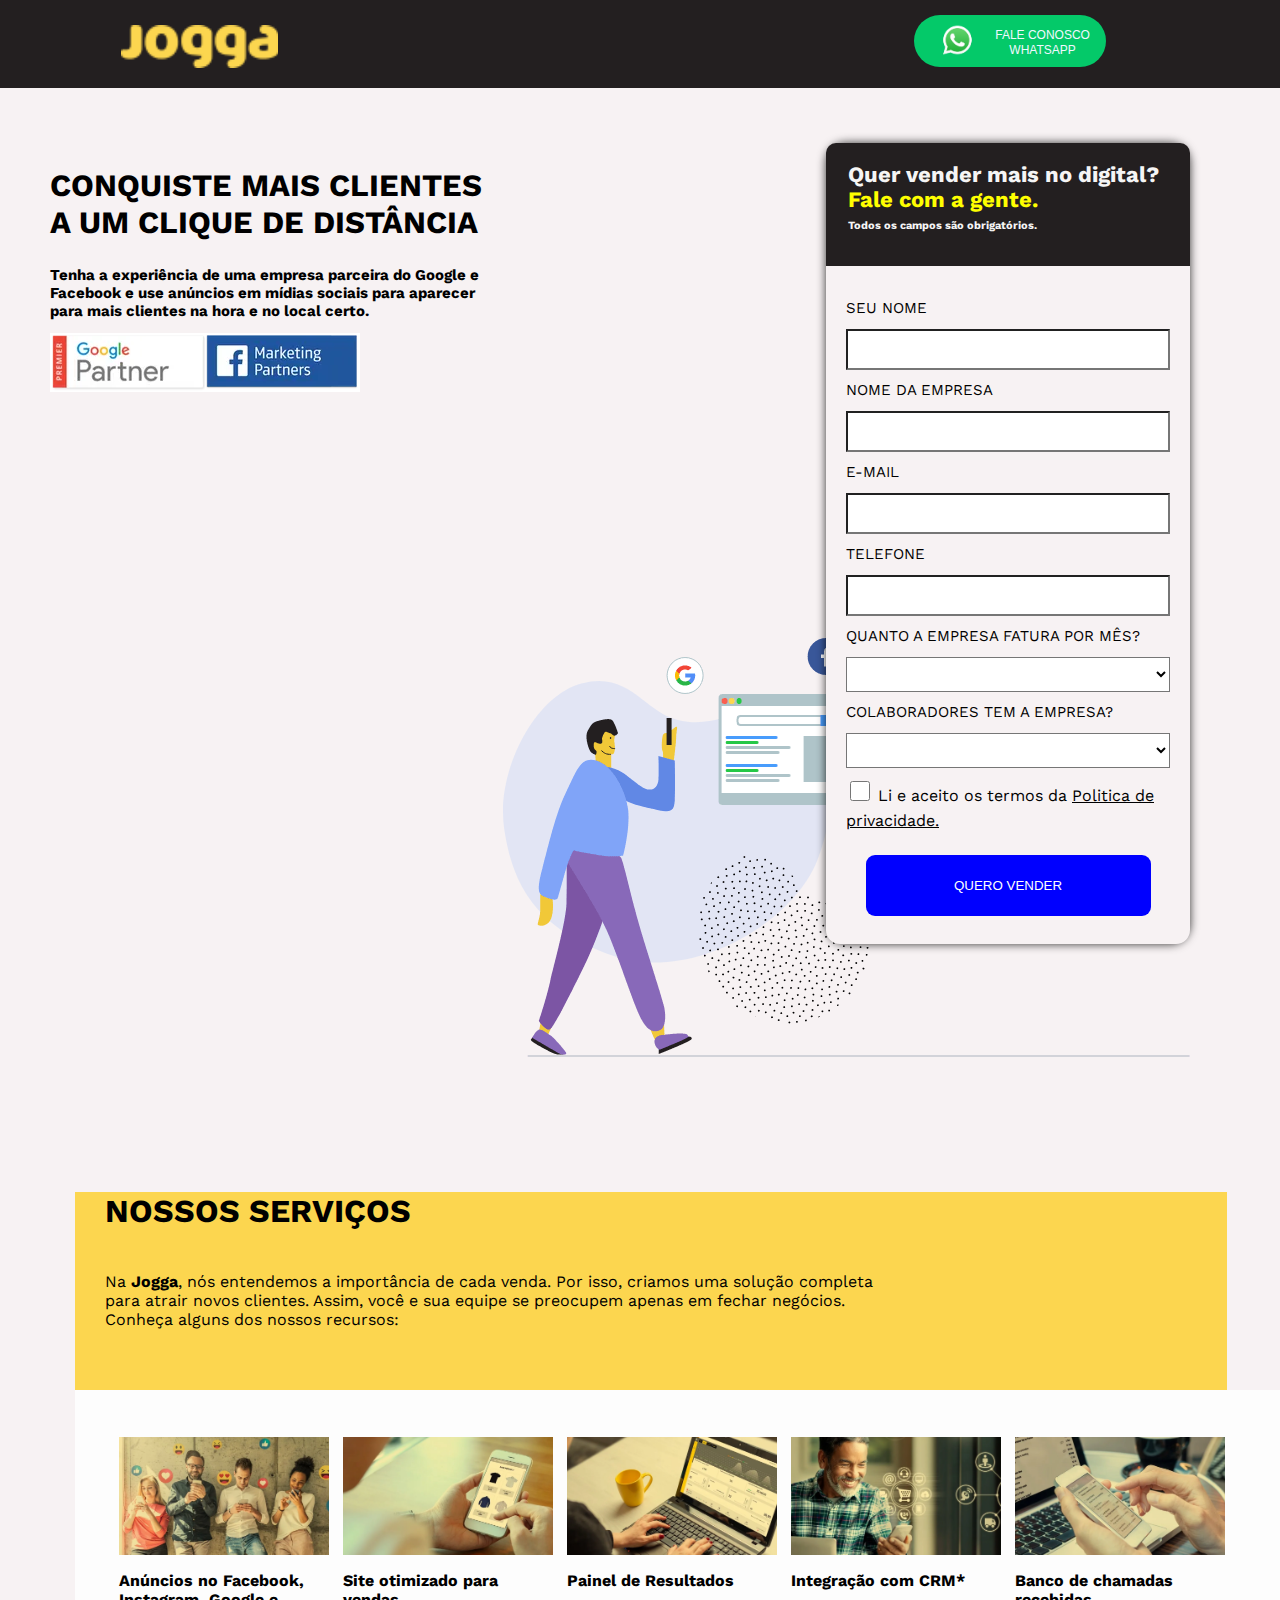
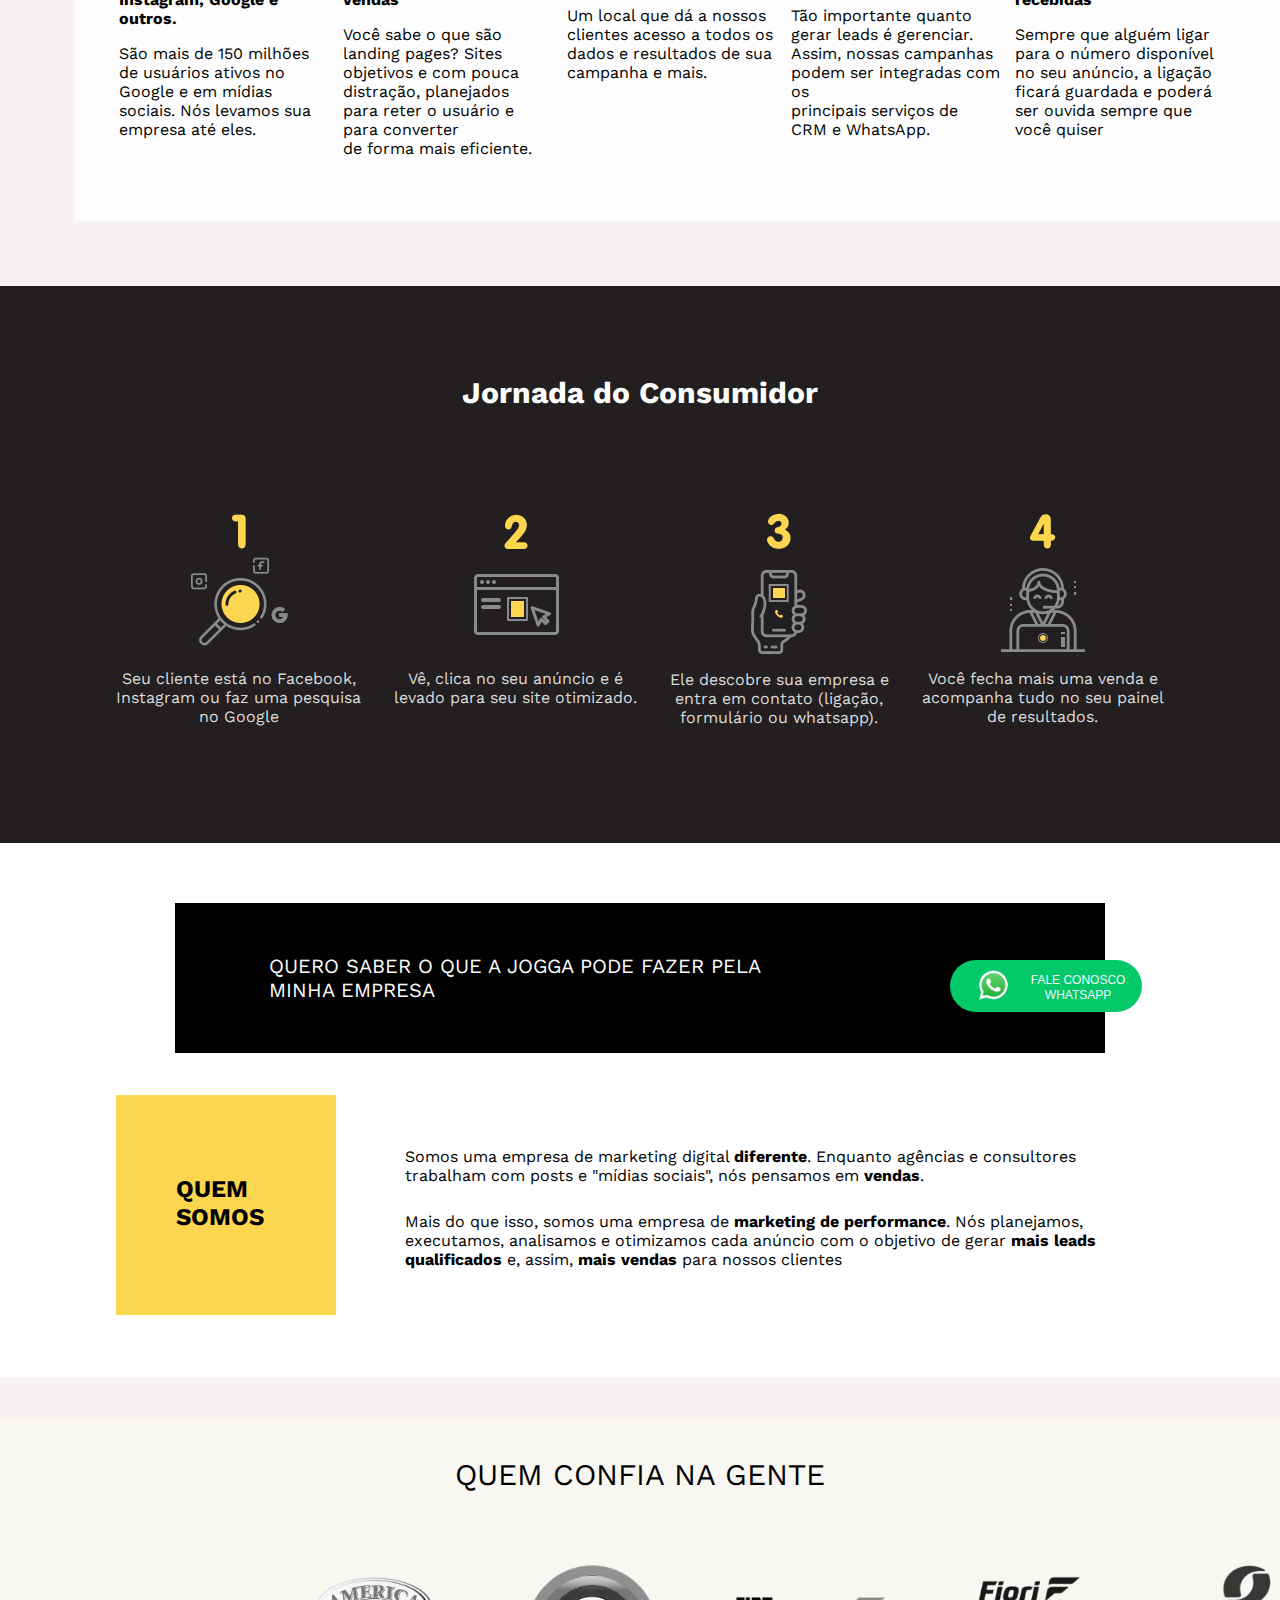
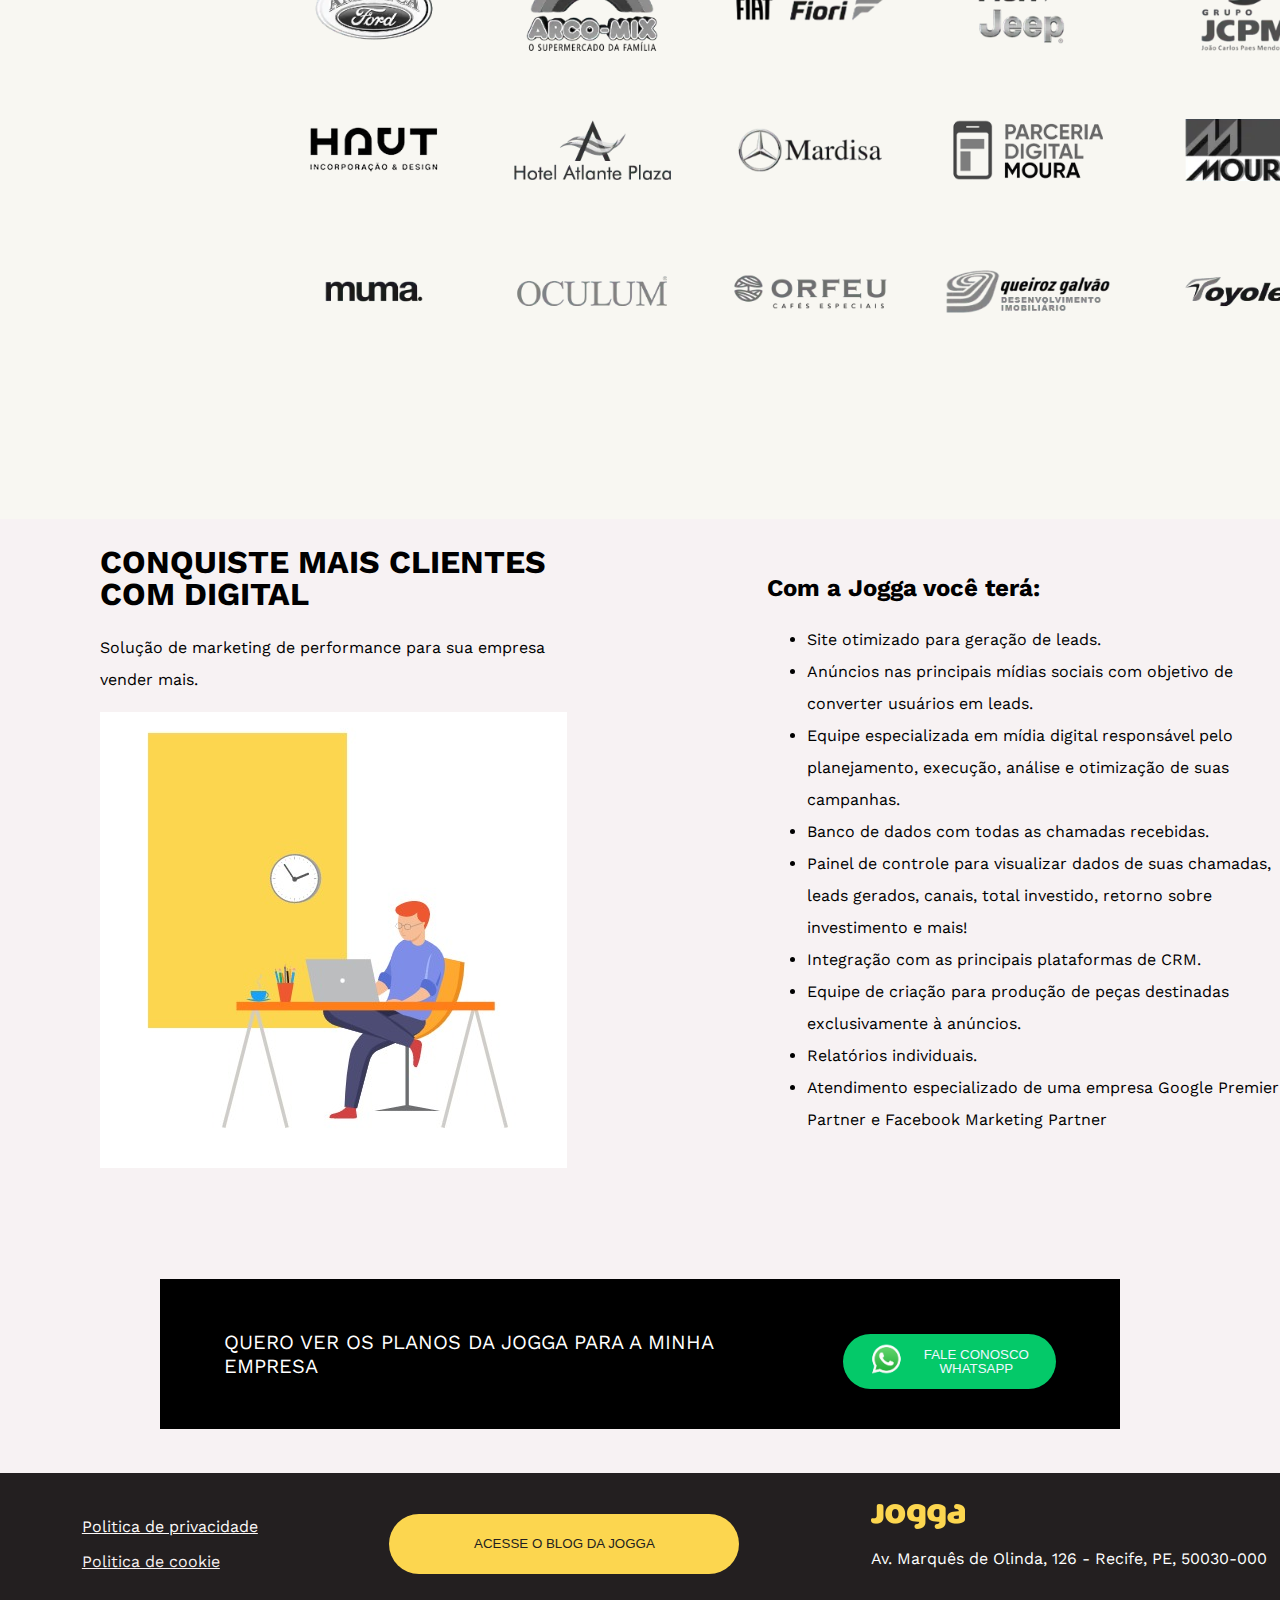
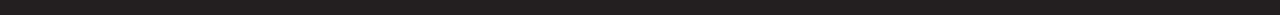
==== index.html @ 54d46f7a "first commit" ====
<!DOCTYPE html>
<html lang="en">

<head>
    <meta charset="UTF-8">
    <meta http-equiv="X-UA-Compatible" content="IE=edge">
    <meta name="viewport" content="width=device-width, initial-scale=1.0">
    <link rel="preconnect" href="https://fonts.gstatic.com" crossorigin>
    <link href="https://fonts.googleapis.com/css2?family=Work+Sans:wght@300;400;700&display=swap" rel="stylesheet">
    <link rel="stylesheet" href="crc/style.css">
    <link rel="preconnect" href="https://fonts.googleapis.com">
    <title>Jogga</title>
</head>

<body>
    <header>
        <!-- <h1 class="title"> Jogga </h1> -->
        <div><img class="himg" src="compontentes/jogga-amarelo.png" alt="jogga-amarelo"></div>
        <div>
            <!-- <button class="caixinha_button"><img class="whatizapi" src="compontentes/WhatsApp-icon.png" alt="whatsapp"> Fale Conosco Whatsapp</button> -->
            <button class="header_button"><img class="whatizapi" src="compontentes/WhatsApp-icon.png" alt="whatsapp">
                <p>Fale Conosco<br> Whatsapp</p>
            </button>
        </div>

    </header>
    <div class="tudo">
        <div>
            <div class="texto">
                <h2 class="ti">Conquiste mais clientes a um clique de distância</h2>
                <h2 class="tf">Tenha a experiência de uma empresa parceira do Google e Facebook e use anúncios em mídias
                    sociais para aparecer para mais clientes na hora e no local certo.</h2>
                <img src="compontentes/googlepartner.png" alt="partners">
            </div>
        </div>
        <div class="todooform">
            <img src="compontentes/meninousandocelular.png" alt="imagem menino segurando celular">
            <div class="boxform">
                <form action="#">
                    <div class="formheader">
                        <h3>Quer vender mais no digital?</h3>
                        <h3 class="amarelotitulo"> Fale com a gente.</h3>
                        <h4>Todos os campos são obrigatórios.</h4>
                    </div>
                    <div class="corbranca">
                        <label for="textoform">
                            <span class="name-form">SEU NOME</span><br>
                            <input class="input-form" type="text">
                        </label>
                        <br>
                        <label for="textoform">
                            <span class="name-form">NOME DA EMPRESA</span><br>
                            <input class="input-form" type="text">
                        </label>
                        <br>
                        <label for="textoform">
                            <span class="name-form">E-MAIL</span><br>
                            <input class="input-form" type="email">
                        </label>
                        <br>
                        <label for="textoform">
                            <span class="name-form">TELEFONE</span><br>
                            <input class="input-form" type="tel">
                        </label>
                        <br>
                        <label for="textoform">
                            <span class="name-form">QUANTO A EMPRESA FATURA POR MÊS?</span><br>
                            <select class="input-form" id="fatura" name="fatura">
                                <option value=""></option>
                                <option value="10 mil"> até R$ 10 mil</option>
                                <option value="20 mil"> de R$ 10 mil+ até R$ 20 mil</option>
                                <option value="30 mil"> de R$ 20 mil+ até R$ 30 mil</option>
                                <option value="40 mil"> de R$ 30 mil+ até R$ 40 mil</option>
                                <option value="40 mil"> de R$ 40 mil+ até R$ 50 mil</option>
                                <option value="40 mil"> mais de R$ 50 mil</option>
                            </select>
                        </label>
                        <br>
                        <label for="textoform">
                            <span class="name-form">COLABORADORES TEM A EMPRESA?</span> </label>
                        <br>
                        <select class="input-form" id="COLABORADORES" name="COLABORADORES">
                            <option value=""></option>
                            <option value="de 1 a 10">de 1 a 10</option>
                            <option value="de 11 a 20">de 11 a 20</option>
                            <option value="de 21 a 30">de 21 a 30</option>
                            <option value="de 1 a 40">de 1 a 40</option>
                            <option value="de 41 a 50">de 41 a 50</option>
                            <option value="mais de 50">mais de 50</option> -->
                        </select>
                        <br>
                        <div class="checkbox">
                            <input type="checkbox" style="width: 20px; height: 20px;" id="termos" name="termos"
                                value="termos">
                            <label for="termos">Li e aceito os termos da <a style="color: black;"
                                    href="https://www.jogga.com.br/politicadeprivacidade">Politica de
                                    privacidade.</a></label><br>
                        </div>
                        <div class="formfooter">
                            <button> Quero Vender </button>
                        </div>
                    </div>
            </div>
            <!-- </div> -->
            </form>
        </div>
    </div>
    </div>
    <div class="servicos">
        <div class="tituloserviços">
            <h4>NOSSOS SERVIÇOS</h4>
            <p class="servicostxt">Na <b>Jogga</b>, nós entendemos a importância de cada venda. Por isso, criamos uma
                solução completa para atrair novos clientes. Assim, você e sua equipe se preocupem apenas em fechar
                negócios. Conheça alguns dos nossos recursos:</p>
        </div>


    </div>
    <div class="testefotos">
        <div class="fotos">
            <div class="espacofotos">
                <img src="compontentes/pessoasnocelular.png" alt="pessoas no celular" width="250px">
                <p><b>Anúncios no Facebook,<br> Instagram, Google e<br> outros.</b></p>
                <p>São mais de 150 milhões<br> de usuários ativos no<br> Google e em mídias<br> sociais. Nós levamos
                    sua<br>
                    empresa até
                    eles.
                </p>
            </div>

            <div class="espacofotos">
                <img src="compontentes/meninocomprandoroupa.png" alt="menino comprando roupa" width="250px">
                <p><b>Site otimizado para<br> vendas</b></p>
                <p>Você sabe o que são<br> landing pages? Sites<br> objetivos e com pouca<br> distração, planejados<br>
                    para
                    reter o usuário
                    e<br>para converter<br> de forma mais eficiente.</p>
            </div>

            <div class="espacofotos">
                <img src="compontentes/mulhertrab.png" alt="mulher trabalhando" width="250px">
                <p><b>Painel de Resultados</b></p>
                <p>Um local que dá a nossos<br> clientes acesso a todos os<br> dados e resultados de sua<br> campanha e
                    mais.</p>
            </div>

            <div class="espacofotos">
                <img src="compontentes/internet.png" alt="internet" width="250px">
                <p><b>Integração com CRM*</b></p>
                <p>Tão importante quanto<br> gerar leads é gerenciar.<br> Assim, nossas campanhas<br> podem ser
                    integradas
                    com os<br>
                    principais serviços de<br> CRM e WhatsApp.</p>
            </div>



            <div class="espacofotos"><img src="compontentes/email.png" alt="pessoas no email" width="250px">
                <p><b>Banco de chamadas<br> recebidas</b></p>
                <p>Sempre que alguém ligar<br> para o número disponível<br> no seu anúncio, a ligação<br> ficará
                    guardada e
                    poderá<br> ser
                    ouvida sempre que<br> você quiser</p>
            </div>
        </div>

    </div>





    <div class="jornada">
        <h5 class="titulojorn"> Jornada do Consumidor</h5>
        <div class="jornadacards">
            <div>
                <img src="compontentes/lupa1.png" alt="lupa">
                <p>Seu cliente está no Facebook,<br> Instagram ou faz uma pesquisa<br> no Google</p>
            </div>

            <div>
                <img src="compontentes/pesquisar2.png" alt="site">
                <p>Vê, clica no seu anúncio e é<br> levado para seu site otimizado.</p>
            </div>

            <div>
                <img src="compontentes/celular3.png" alt="celular">
                <p>Ele descobre sua empresa e<br> entra em contato (ligação,<br> formulário ou whatsapp).</p>
            </div>

            <div><img src="compontentes/atentente4.png" alt="menino">
                <p> Você fecha mais uma venda e<br> acompanha tudo no seu painel<br> de resultados.</p>
            </div>
        </div>

    </div>

    <div class="cp_qs">

        <div class="caixinhapreta">
            <p class="a">QUERO SABER O QUE A JOGGA PODE FAZER PELA<br> MINHA EMPRESA</p>
            <button class="header_button"><img class="whatizapi" src="compontentes/WhatsApp-icon.png" alt="whatsapp">
                <p>Fale Conosco<br> Whatsapp</p>
            </button>
        </div>

        <div class="bloco">
            <div class="juncaobloco">
                <div class="titulobloco">
                    <h2>QUEM SOMOS</h2>
                </div>
                <div class="textobloco">
                    <div>
                        Somos uma empresa de marketing digital <b>diferente</b>. Enquanto agências e consultores<br>
                        trabalham
                        com posts e
                        "mídias sociais", nós pensamos em <b>vendas</b>.<br>
                    </div>
                    <div class="oi">Mais do que isso, somos uma empresa de <b>marketing de performance</b>. Nós
                        planejamos,<br>executamos,
                        analisamos e otimizamos</b> cada anúncio com o objetivo de gerar <b>mais leads
                            <br>qualificados</b> e,
                        assim, <b>mais
                            vendas</b> para nossos clientes
                    </div>
                </div>
            </div>
        </div>

    </div>


    <div class="quemconfia">

        <div class="tituloquemconfia">QUEM CONFIA NA GENTE</div>

        <div class="quemconfiacards">

            <section class="grupoimagens">
                <img src="compontentes/ford1.png" alt="ford">
                <img src="compontentes/arcomix2.png" alt="arcomix">
                <img src="compontentes/fiatfiori3.png" alt="fiatfiori">
                <img src="compontentes/fiorijeep4.png" alt="fiorijeep">
                <img src="compontentes/jcpm5.png" alt="jcpm">
            </section>


            <section class="grupoimagens">
                <img src="compontentes/haut6.png" alt="haut">
                <img src="compontentes/atlanteplaza7.png" alt="atlante plazza">
                <img src="compontentes/mardisa8.png" alt="mardisa">
                <img src="compontentes/parceria9.png" alt="parceria digital moura">
                <img src="compontentes/moura10.png" alt="moura">
            </section>


            <section class="grupoimagens">
                <img src="compontentes/muma11.png" alt="muma">
                <img src="compontentes/oculum12.png" alt="oculum">
                <img src="compontentes/orfeu13.png" alt="orfeu">
                <img src="compontentes/queiroz14.png" alt="queiroz">
                <img src="compontentes/toyolex15.png" alt="toylex">
            </section>


        </div>


    </div>






    <div class="container">
        <div class="lista">
            <div>
                <h1> CONQUISTE MAIS CLIENTES
                    COM DIGITAL</h1>
                <p>Solução de marketing de performance para sua empresa vender mais.</p>
                <img src="compontentes/sentadonocomp.png" alt="sentado com computador">
            </div>

            <div class="container2">
                <h2> Com a Jogga você terá:</h2>
                <ul>
                    <li> Site otimizado para geração de leads.</li>

                    <li>Anúncios nas principais mídias sociais com objetivo de converter usuários em leads.</li>

                    <li>Equipe especializada em mídia digital responsável pelo planejamento, execução, análise e
                        otimização
                        de suas
                        campanhas.</li>


                    <li>Banco de dados com todas as chamadas recebidas.</li>


                    <li>Painel de controle para visualizar dados de suas chamadas, leads gerados, canais, total
                        investido,
                        retorno
                        sobre investimento e mais!</li>


                    <li>Integração com as principais plataformas de CRM.</li>


                    <li>Equipe de criação para produção de peças destinadas exclusivamente à anúncios.</li>


                    <li>Relatórios individuais.</li>


                    <li>Atendimento especializado de uma empresa Google Premier Partner e Facebook Marketing Partner
                    </li>
                </ul>
            </div>
        </div>
    </div>
    <div class="caixinhapreta2">
        <p class="a">QUERO VER OS PLANOS DA JOGGA PARA A MINHA <br>EMPRESA</p>
        <button class="bblackbutton"><img class="whatizapi" src="compontentes/WhatsApp-icon.png" alt="whatsapp">
            <p>Fale Conosco<br> Whatsapp</p>
        </button>
    </div>

    <div class="footer">
        <div>
            <p> <a style="color: rgb(252, 249, 249);" href="https://www.jogga.com.br/politicadeprivacidade">Politica de
                    privacidade</a></p>
            <p> <a style="color: rgb(247, 240, 240);" href="https://www.jogga.com.br/privacy#cookies">Politica de
                    cookie</a></p>
        </div>

        <div>
            <button> Acesse o blog da Jogga</button>
        </div>
        <div>
            <img src="compontentes/jogga-amarelo.png" alt="logodajogga">
            <p>Av. Marquês de Olinda, 126 - Recife, PE, 50030-000</p>
        </div>




    </div>



</body>

</html>
---- crc/style.css ----
header{
    width: 100%;
    height: 88px;
    background-color: #231f20;
    display: flex;
    justify-content: space-around;
    position: absolute;
    top:0;
    left: 0;
}
.himg{
    width: 157px;
    height: 43px;
    position: absolute;
    left: 121px;
    margin-top: 25px;

}
.whatizapi{
    width: 73px;
    height: 48px;
    display: flex;
    width: 75px;
   
}
.header_button{
    background-color: rgba(4,201,105,1);
    color: aliceblue;
    border: none;
    height: 52px;
    line-height: 15px;
    width: 192px;
    text-transform: uppercase;
    cursor: pointer;
    border-radius: 30px;
    margin-top: 15px;
    display: flex;
    margin-right: -131px;
}


.bblackbutton{
    background-color: rgba(4,201,105,1);
    color: aliceblue;
    border: none;
    height: 55px;
    line-height: 14px;
    text-transform: uppercase;
    cursor: pointer;
    border-radius: 30px;
    margin-top: 15px;
    display: flex; 
    width: 213px;
}
.header_button p{
    font-size: 12px;
    
}

 body{
    background-color:#f7f2f3;
    margin: 0px;
    font-weight: 400;
    font-family: 'Work Sans', sans-serif;
 }
 .texto{
    color: black;
    margin-left: 40px;
   padding: 10px;
}


.ti{
text-transform:uppercase;
}

 





.todooform{
    border: rgb(231, 43, 43);
 }

 .corbranca{
    background-color: #f7f2f3;
    padding: 20px 20px 28px 20px;
    margin: 0px;
    border-radius: 10px 14px 14px;
}
 .formheader{
    background-color: #231f20;
    color: whitesmoke;
    text-align: left;
    border-radius: 10px 10px 0px 0px;
    padding: 19px 22px;
    margin-bottom: 12px;
}
.formheader h3{
    margin: 0px;
    font-size: 22px;
}
.formheader h4{
    font-size: 11px;
    margin-top: 7px;
}
.amarelotitulo{
    color: yellow;
}
.boxform{
    width: 364px;
    /* height: 477px; */
    /* box-shadow: 0 0 1em black; */
    position: absolute;
    right: 90px;
    top: 143px;
    /* border-radius */
    -webkit-border-radius: 20px;
    -moz-border-radius: 20px;
    border-radius: 20px;
    /* box-shadow */
    -webkit-box-shadow: rgba(0,0,0,0.8) 0px 0 10px;
    -moz-box-shadow: rgba(0,0,0,0.8) 0 0 10px;
    box-shadow: rgba(0,0,0,0.8) 0 0 10px;
}
.checkbox {
    /* display: flex; */
    /* line-height: 25px; */
}

.checkbox label{
    /* display: flex; */
    line-height: 25px;
}

.name-form{
    font-size: 15px;
}
.input-form{
    min-width: -webkit-fill-available;
    height: 35px;
    background-color: #ffffff;
    margin: 12px 0px 10px 0px;
}
.tudo{
    display: flex;
    align-items: center;
    justify-content: space-around; 
} 
.todooform img{
    padding: 88px 17px 92px 4px;
    margin-right: 122px;
    display: flex;
    margin-top: 550px;
   
        }






 .tituloserviços h4{
    display: flex;
    font-size: 32px;
     padding-left: 30px; 

}



  .servicos{
    background-color: #fcd64f;
    color: black;
    height: 198px;
    width: 90%;
    margin-left: 75px;
    justify-content: center;
 }
  
 .ti {
    text-transform: uppercase;
    font-size: 31px;
}

.tf{
    font-size: 15px;
}

 .servicostxt{
    margin-bottom: 100px;
    padding: 0px 0px 30px 30px;
    width: 788px;
 }
 
 .testefotos{
    background-color: rgb(253, 253, 253);
    width: 1214px;
    margin-left: 75px;
 }
.texto{
    width: 439px;
    height: 698px;
    left: 90px;
    top: 110px;
    margin-top: -169px;
    
}


     .input_box{
        background-color: white;
        color: black;
        text-align: left;
        padding: 22px 238px 88px 15px;
        width: 111px;
    }
/* 
    .input_box input{
       width: 302%;
    } */

    .formfooter {
        text-align: center;
    }
    .formfooter  button {
        background-color: blue;
        color: white;
        border: none;
        height: 61px;
         line-height: 5px; 
        padding: 0 28;
        text-transform: uppercase;
        cursor: pointer;
        border-radius: 9px;
        margin-top: 22px;
        width: 285px;
    }

    .fotos{
        margin-right: 20px;
        display: flex;
        justify-content: center;
        padding: 40px;

    }
    .fotos img{
        display: block;
    margin-left: auto;
    margin-right: auto;
    width: 210px;
    }

    .espacofotos{
    margin: 2px;
    padding: 5px;
    }

    
   .jornada{
    background-color: #231f20;
    color: white;
    display: flex;
    flex-direction: column;
    justify-content: center;
    margin-top: 65px;
   }

   .jornadacards{
    display: flex;
    justify-content: space-around;
    text-align: center;
    padding: 100px;
    color: #dbdbdb;
    margin-top: -49px;
} 
.jornadacards img{
    display: block;
    margin-left: auto;
    margin-right: auto;
}
  .titulojorn{
    font-size: 30px;
    text-align: center;
    margin-top: 89px;
  }

  .cp_qs{
    background-color: #ffffff;
    padding: 20px;
  }

  .lista{
    display: flex;
    align-items: center;
    justify-content: space-around;
    line-height: 32px;
    margin-top: -94px;
  }

  .amarelo{
    background-color: #fcd64f;
    color: black;
    width: 200px;
    height: 200px;
    text-align: center;

}
.grupoimagens{
    display: flex;
    align-items: center;
    justify-content: space-around;
    margin: 100px;
}


.grupoimagens img{
    margin-top: -81px;
        width: 218px;
}


.quemconfia{
    background-color:#f8f7f2;;
    margin-top: 42px;
    padding-top: 27px;
    padding-bottom: 1px;
}
.quemconfiacards{
    background-color: #f8f7f2;
    margin: 165px;
    margin-top: 136px;
    
}

.tituloquemconfia{
    text-align: center;
    font-size: 30px;
    background-color: #f8f7f2;;
    margin-top: 11px;
}

.bloco{
    /* margin: 300px;
    margin-top: 40px; */
    display: flex;
    align-items: center;
   
}

.juncaobloco{
    display: flex;
    align-items: center;
    justify-content: space-around;
    height: 304px;
    width: 809px;
    margin-left: 272px;
    margin-left: 76px;
    text-align: initial;
    justify-content: flex-start;
    width: 1000px;
}

.oi{
    margin-top: 27px;
}

 .titulobloco{ 
    background-color: #fcd64f;
     padding: 60px;
    margin: 20px; 
    width: 100px;
    height: 100px;
    max-width: 1200px;


}

.textobloco{
    padding: 23px;
    margin: 24px -29px 18px 26px;
}

  .container{
    width: 100%;
    max-width: 1200px;
    margin: 100px;
    
  }
  .container2{
    margin-left: 200px;
  }

  .caixinhapreta2{
    background-color: black;
    color: white;
    height: 150px;
    width: 75%;
    display: flex;
    margin: 0 auto;
    justify-content: space-around;
    align-items: center;

  }

  .caixinhapreta2 p{
    /* font-size: 14px; */
  }
    .caixinha_button{
        background-color: green;
        color: aliceblue;
        height: 60px;
        line-height: 10px;
        padding: 0 28;
        text-transform:uppercase;
        cursor: pointer;
        border-radius: 30px;
       
    }
    .caixinhapreta{
        background-color: black;
        color: white;
        height: 150px;
        width: 75%;
        display: flex;
        margin: 0 auto;
        justify-content: space-around;
        align-items: center;
        margin-top: 40px;
       
    }
    /* .caixinhapreta p{
        font-size: 14px;
      } */

      .a{
        font-size: 20px;
      }

    .footer{
         background-color: #231f20;
        padding: 16px;
        display: flex;
        align-items: center;
        justify-content: space-around;
        color: white;
        margin-top: 44px;
        width: 1317px;
        height: 110px; 
    }


    .footer button{
         background-color: #fcd64f;
        color:#231f20 ;
        border: none;
        height: 60px;
        line-height: 10px;
        padding: 0 28;
        text-transform:uppercase;
        cursor: pointer;
        border-radius: 90px;
        margin-top: 15px; 
        width: 350px;
        margin: 0 auto;
    }
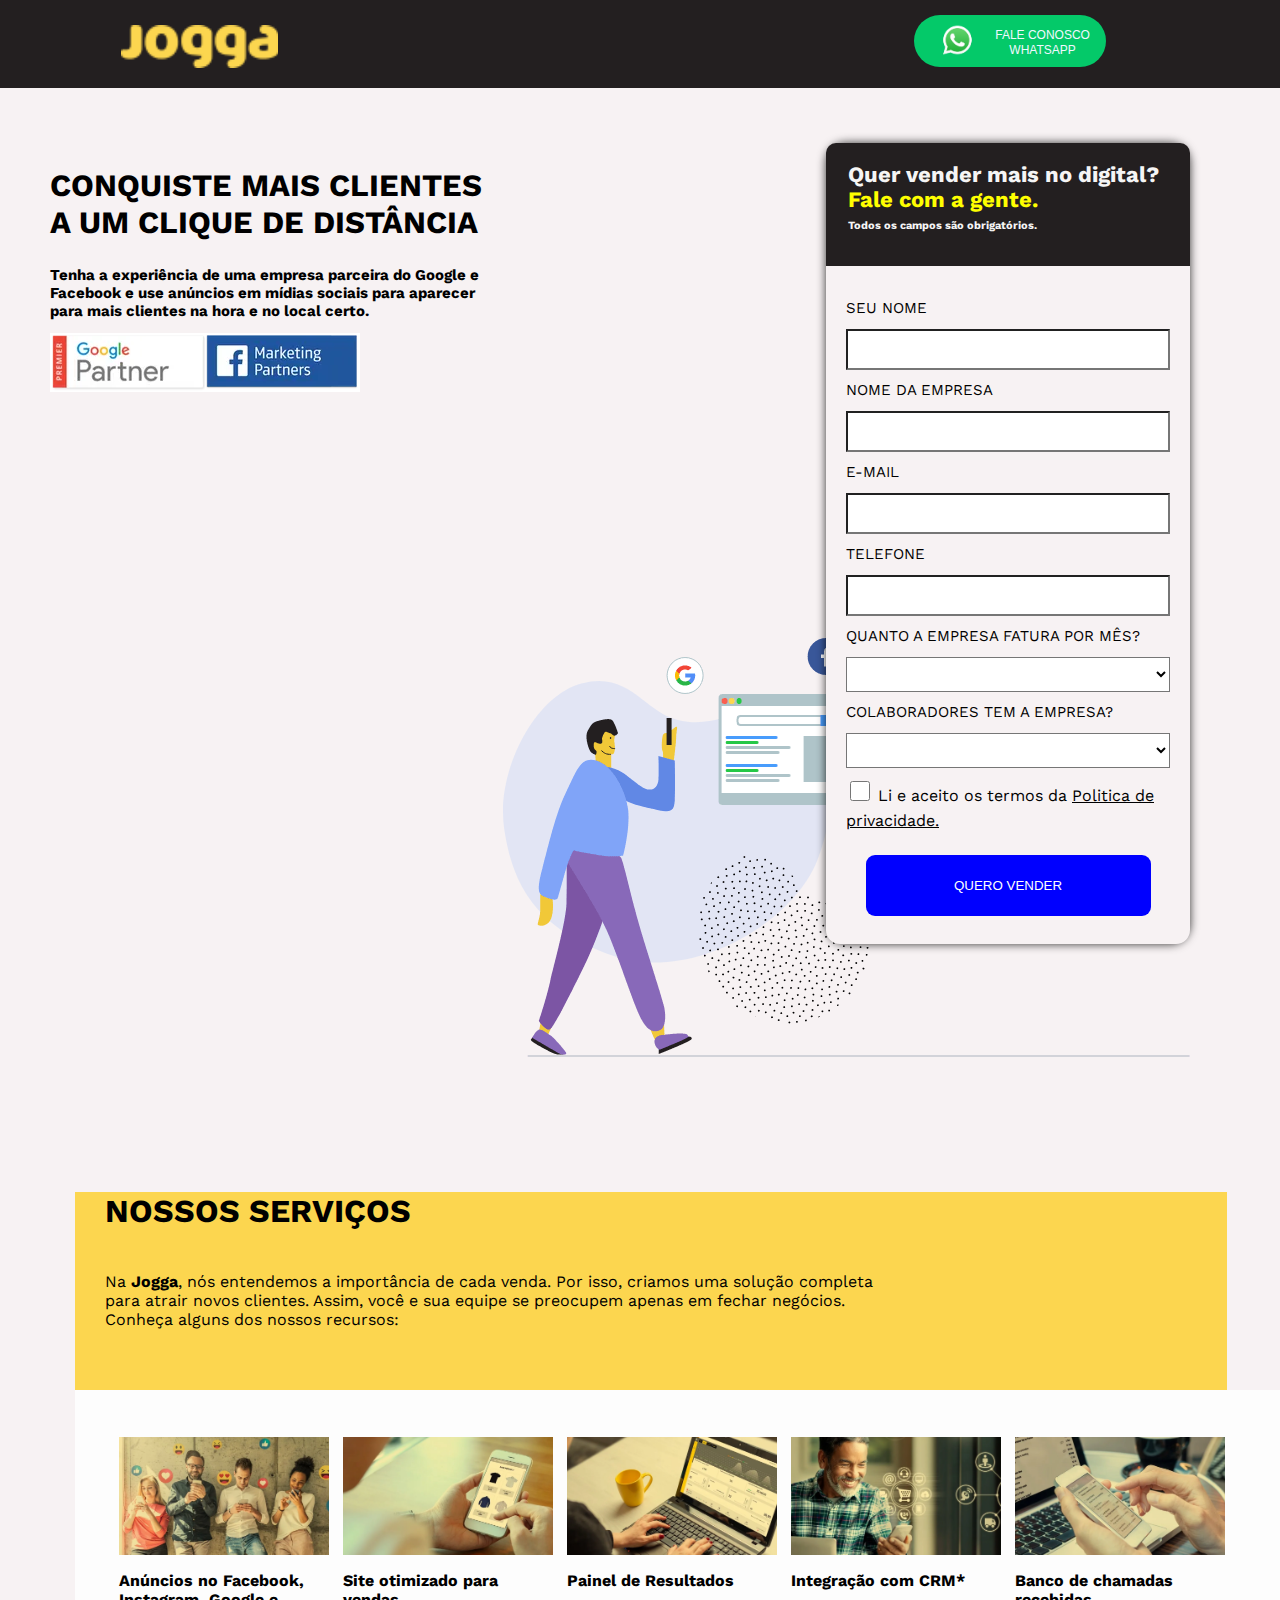
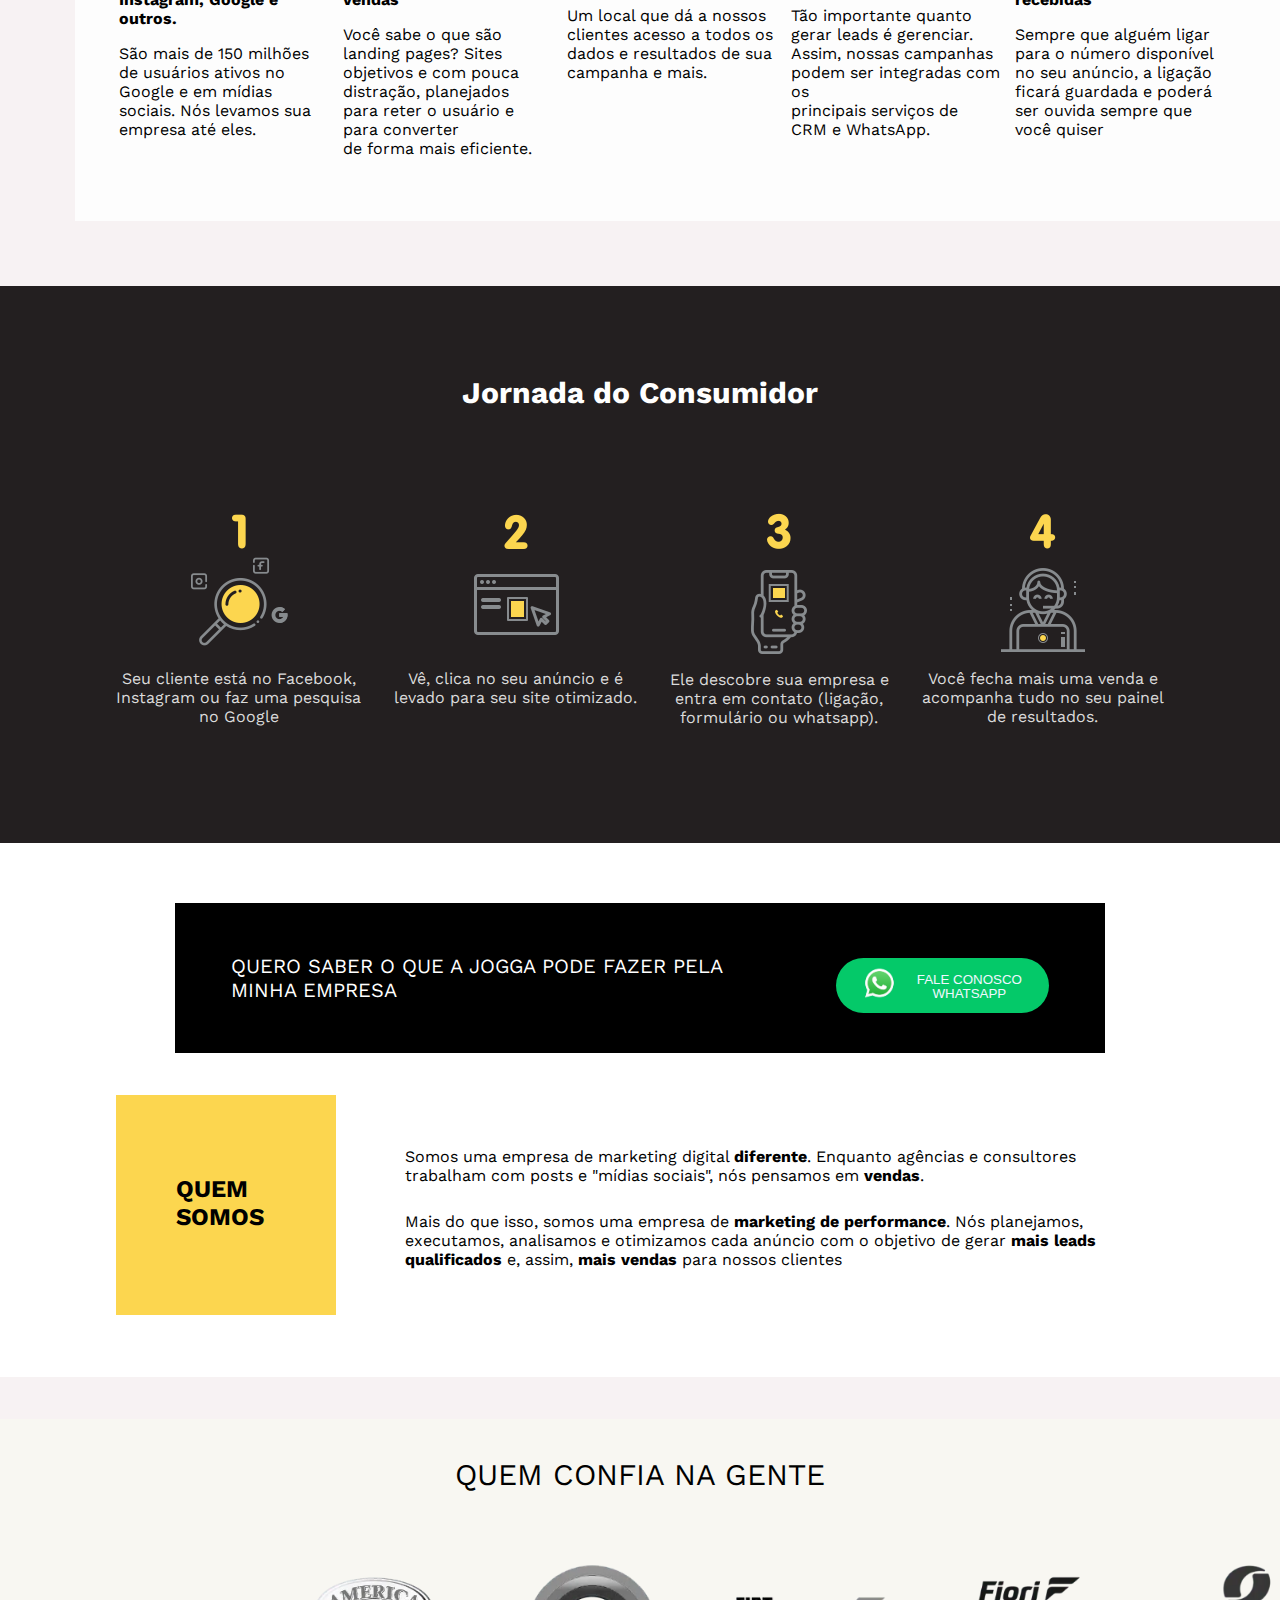
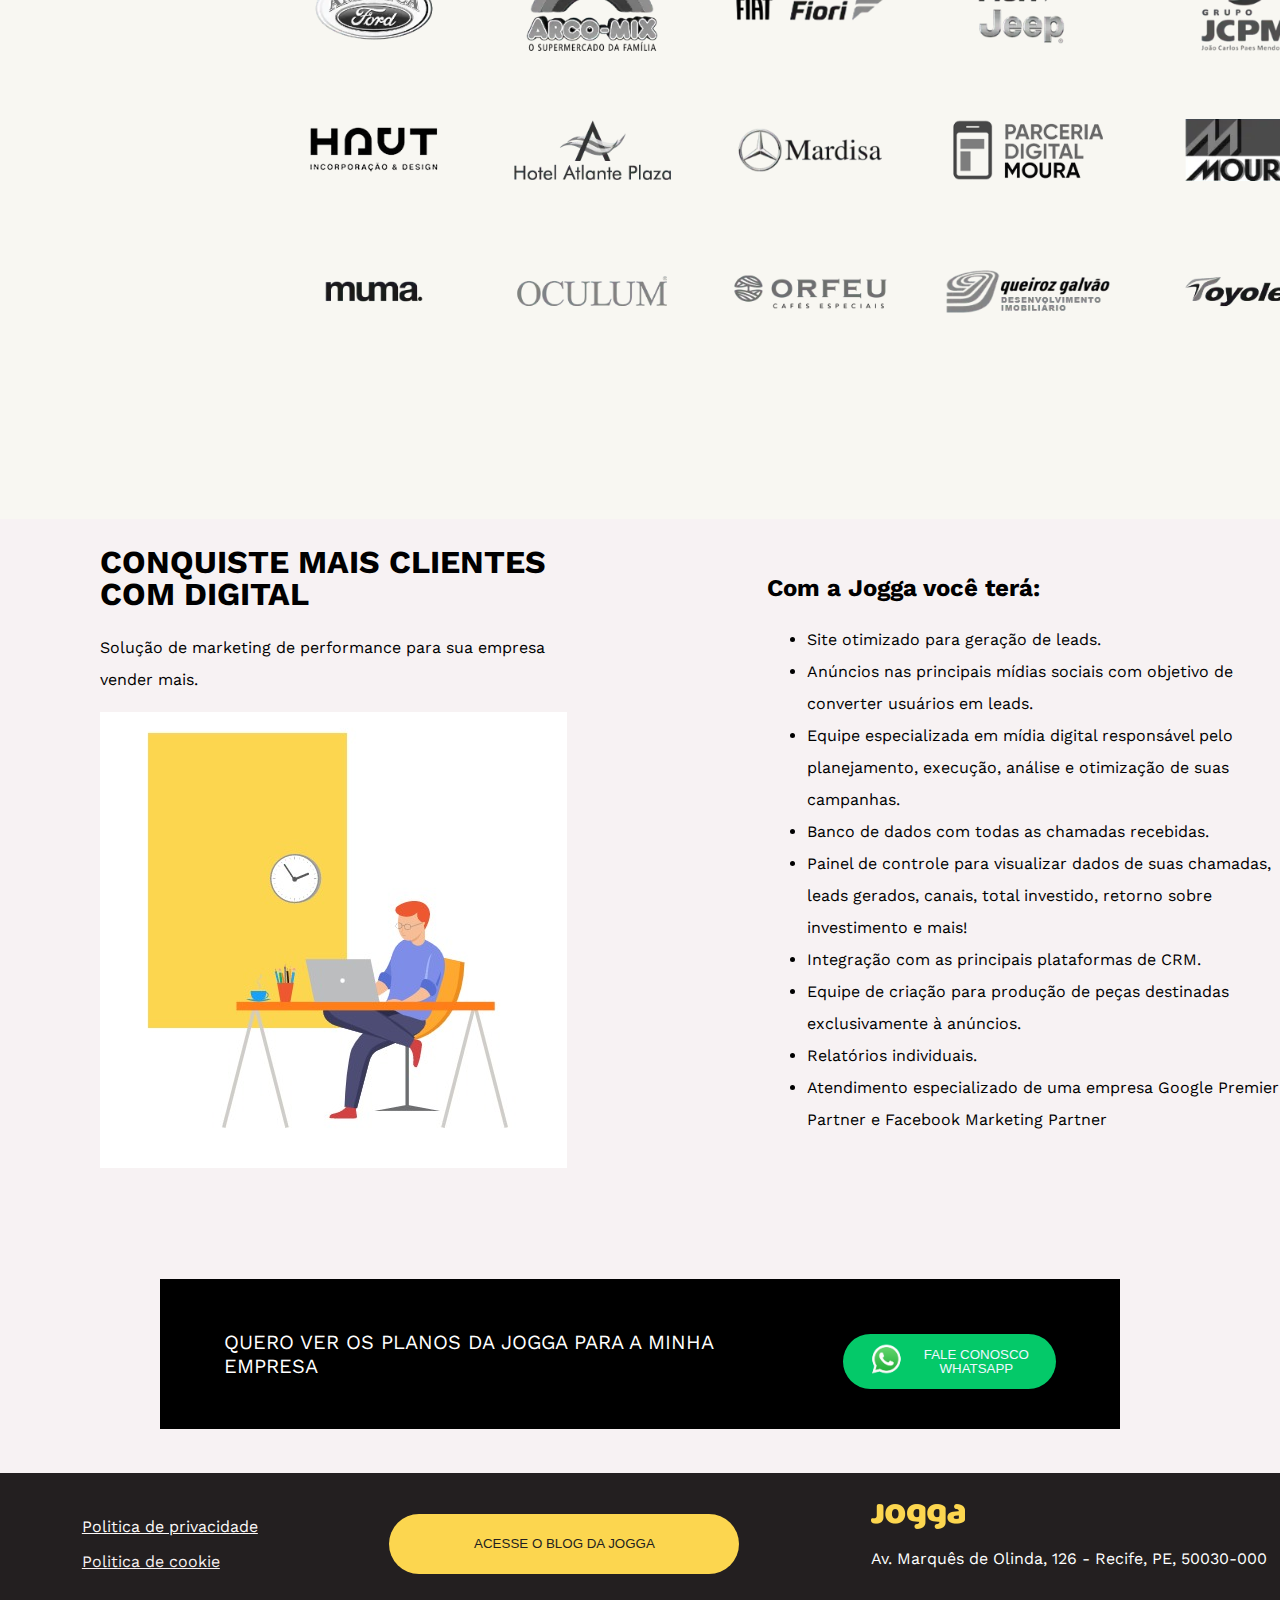
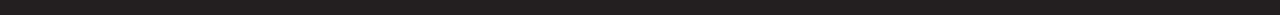
==== commit e4e4414c: "main | botao" ====
--- a/index.html
+++ b/index.html
@@ -199,7 +199,7 @@
 
         <div class="caixinhapreta">
             <p class="a">QUERO SABER O QUE A JOGGA PODE FAZER PELA<br> MINHA EMPRESA</p>
-            <button class="header_button"><img class="whatizapi" src="compontentes/WhatsApp-icon.png" alt="whatsapp">
+            <button class="bblackbutto"><img class="whatizapi" src="compontentes/WhatsApp-icon.png" alt="whatsapp">
                 <p>Fale Conosco<br> Whatsapp</p>
             </button>
         </div>
--- a/crc/style.css
+++ b/crc/style.css
@@ -51,6 +51,21 @@
     margin-top: 15px;
     display: flex; 
     width: 213px;
+}
+
+.bblackbutto{
+    background-color: rgba(4,201,105,1);
+    color: aliceblue;
+    border: none;
+    height: 55px;
+    line-height: 14px;
+    text-transform: uppercase;
+    cursor: pointer;
+    border-radius: 30px;
+    margin-top: 15px;
+    display: flex; 
+    width: 213px;
+
 }
 .header_button p{
     font-size: 12px;
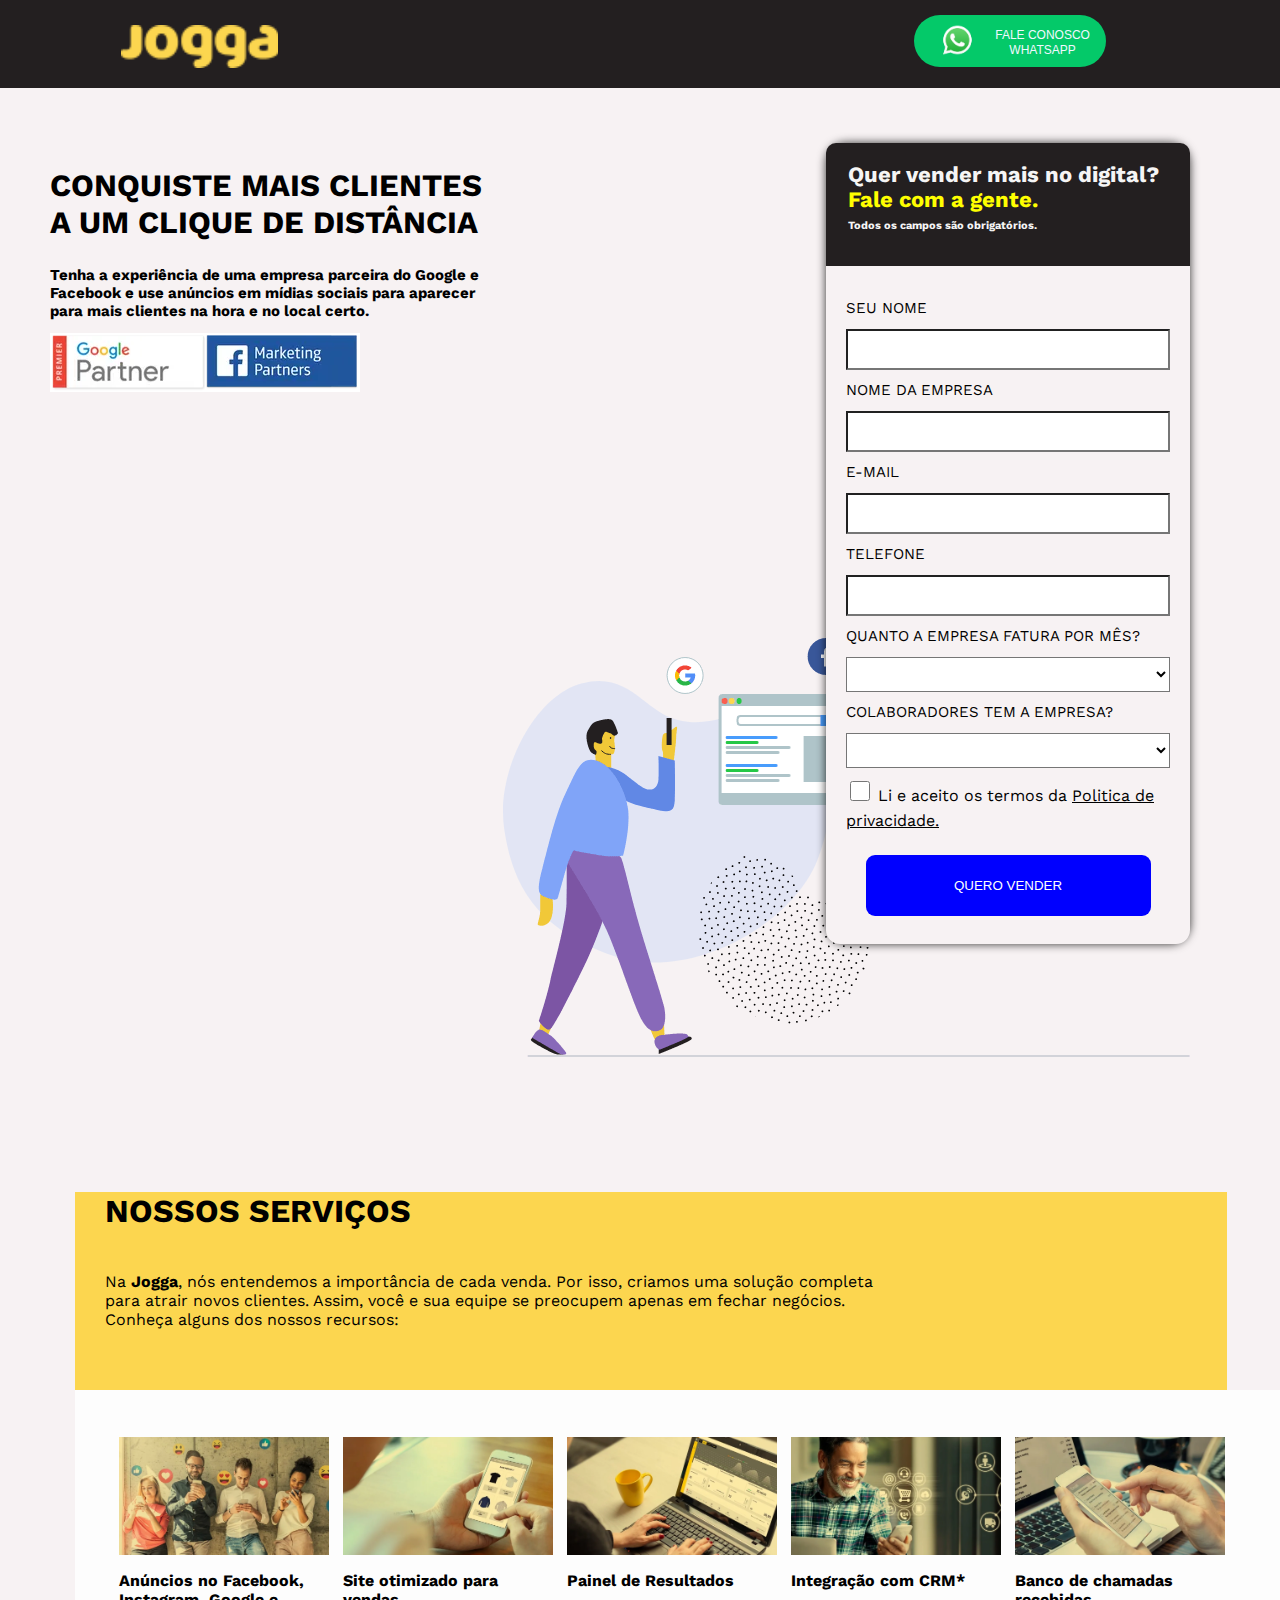
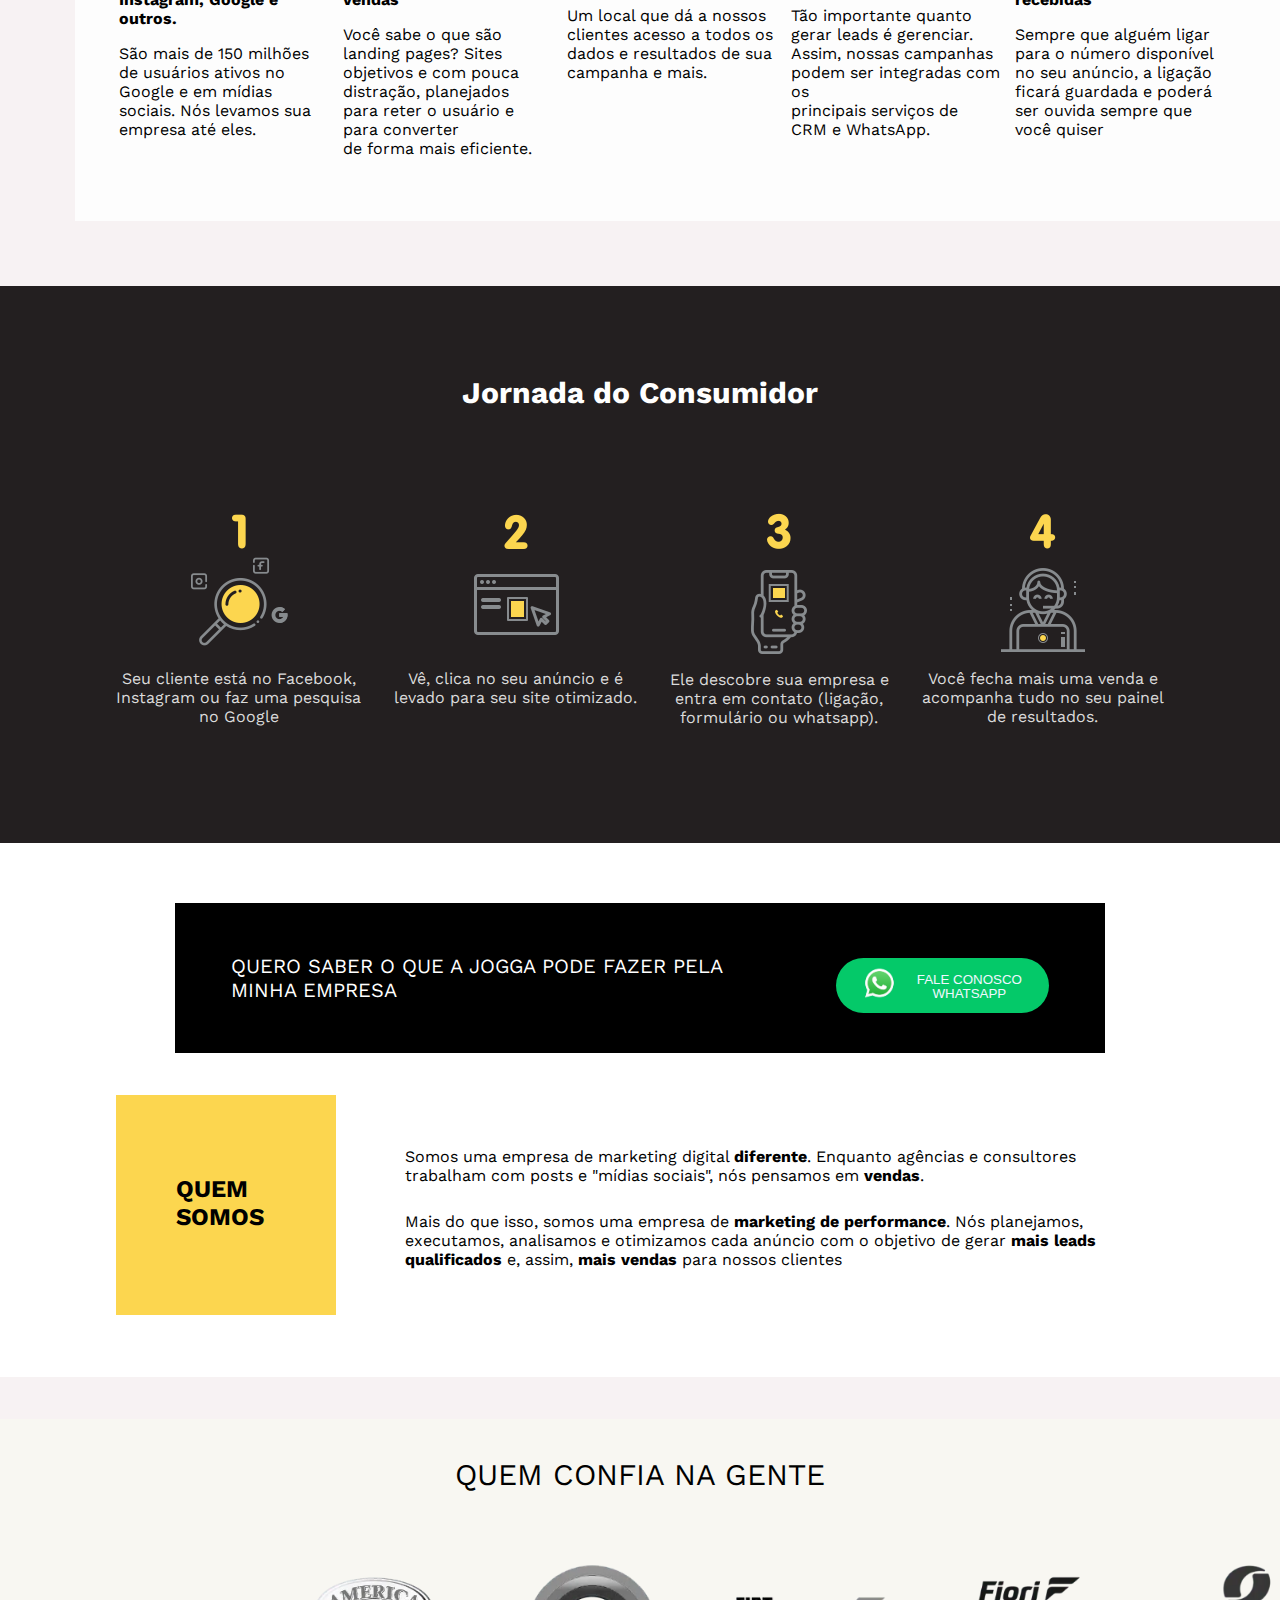
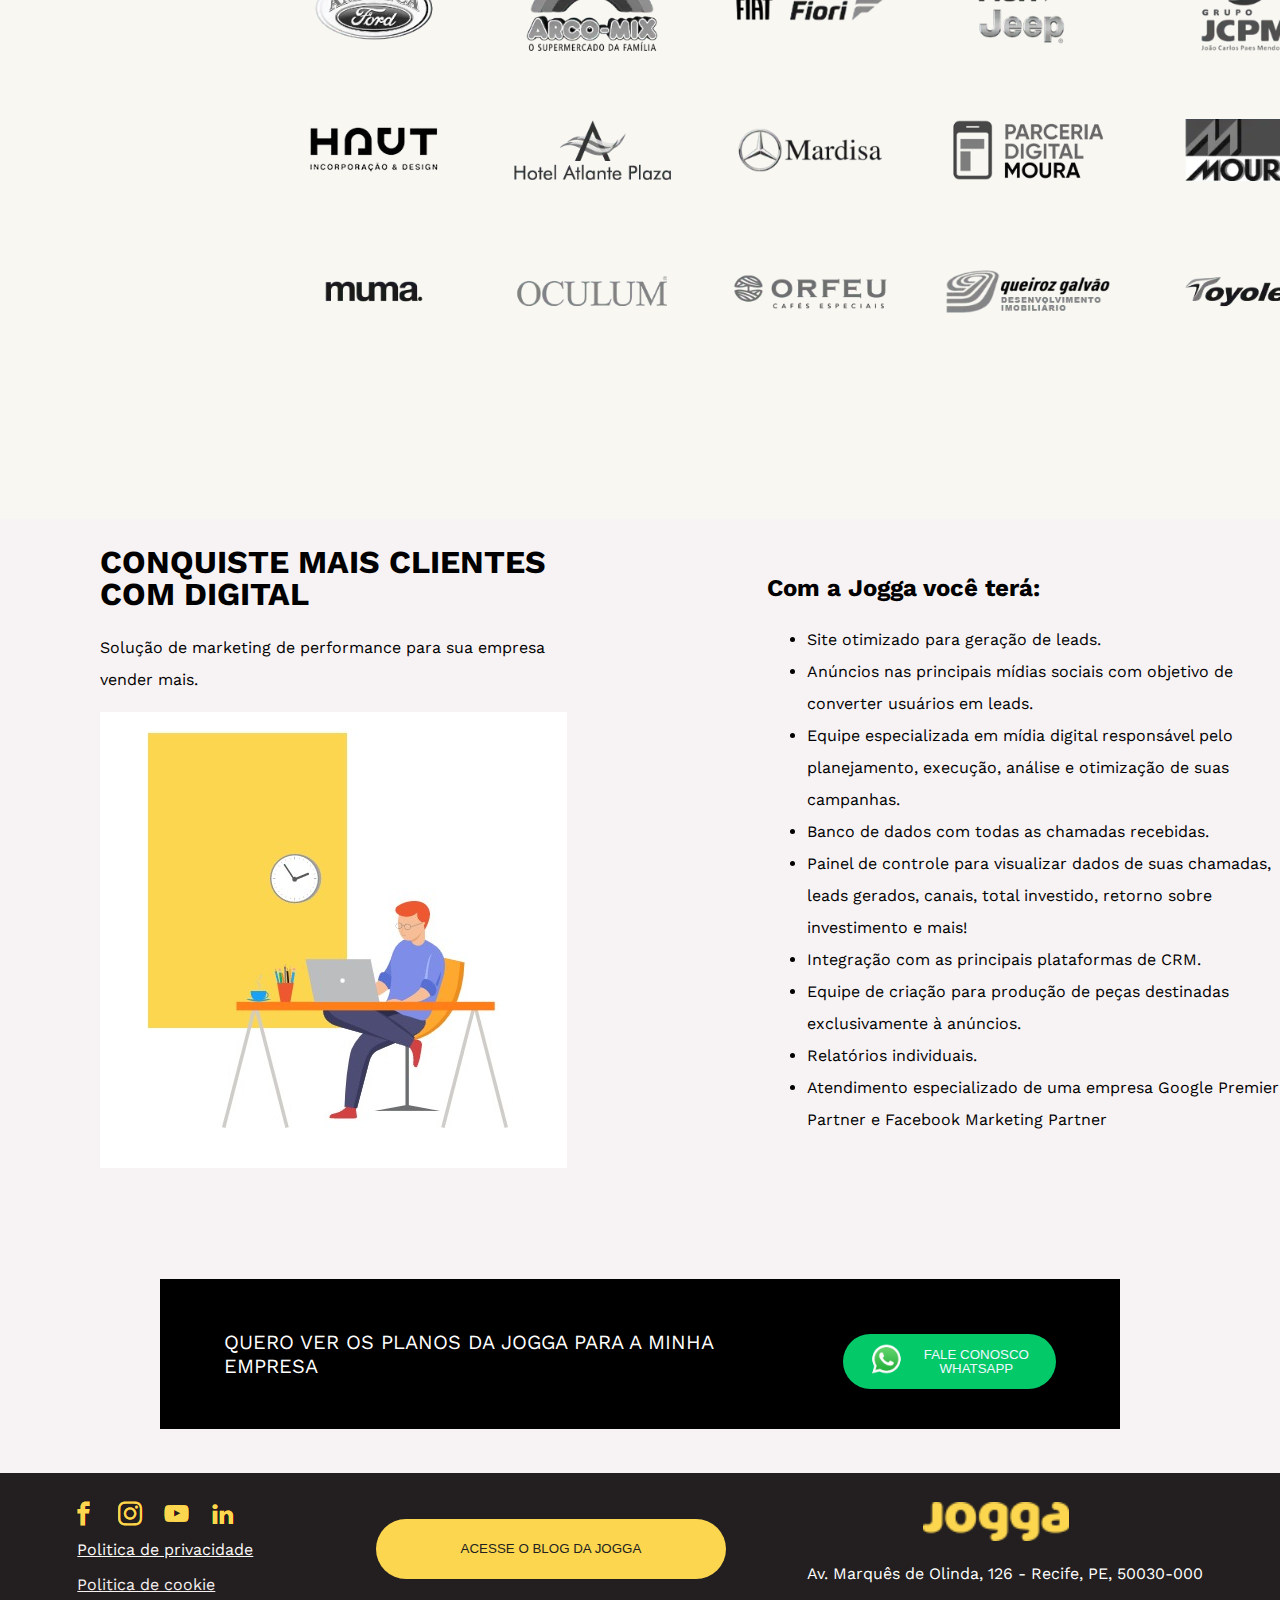
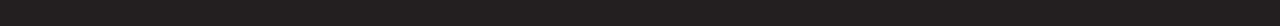
==== commit 6a8fad27: "main | footer" ====
--- a/index.html
+++ b/index.html
@@ -328,17 +328,18 @@
 
     <div class="footer">
         <div>
-            <p> <a style="color: rgb(252, 249, 249);" href="https://www.jogga.com.br/politicadeprivacidade">Politica de
+            <img  class="icones"src="compontentes/Screenshot_1.png" alt="icons">
+            <p class="links"> <a style="color: rgb(252, 249, 249);" href="https://www.jogga.com.br/politicadeprivacidade">Politica de
                     privacidade</a></p>
-            <p> <a style="color: rgb(247, 240, 240);" href="https://www.jogga.com.br/privacy#cookies">Politica de
+            <p class="links"> <a style="color: rgb(247, 240, 240);" href="https://www.jogga.com.br/privacy#cookies">Politica de
                     cookie</a></p>
         </div>
 
+        <div class="butau">
+            <button> Acesse o blog da Jogga</button>
+        </div>
         <div>
-            <button> Acesse o blog da Jogga</button>
-        </div>
-        <div>
-            <img src="compontentes/jogga-amarelo.png" alt="logodajogga">
+            <img class="iconjogga" src="compontentes/jogga-amarelo.png" alt="logodajogga">
             <p>Av. Marquês de Olinda, 126 - Recife, PE, 50030-000</p>
         </div>
 
--- a/crc/style.css
+++ b/crc/style.css
@@ -139,10 +139,6 @@
     -webkit-box-shadow: rgba(0,0,0,0.8) 0px 0 10px;
     -moz-box-shadow: rgba(0,0,0,0.8) 0 0 10px;
     box-shadow: rgba(0,0,0,0.8) 0 0 10px;
-}
-.checkbox {
-    /* display: flex; */
-    /* line-height: 25px; */
 }
 
 .checkbox label{
@@ -420,9 +416,6 @@
 
   }
 
-  .caixinhapreta2 p{
-    /* font-size: 14px; */
-  }
     .caixinha_button{
         background-color: green;
         color: aliceblue;
@@ -462,8 +455,8 @@
         justify-content: space-around;
         color: white;
         margin-top: 44px;
-        width: 1317px;
-        height: 110px; 
+        /* width: 1317px;
+        height: 110px;  */
     }
 
 
@@ -481,4 +474,22 @@
         width: 350px;
         margin: 0 auto;
     }
-
+.icones{
+    margin-bottom: -23px;
+    margin-left: -19px;
+
+}
+.links{
+
+}
+.iconjogga{
+    margin: 3px 4px 3px 116px;
+    /* FONT-WEIGHT: 100; */
+    /* FONT-WEIGHT: 100; */
+    width: 146px;
+
+}
+.butau{
+    margin-right: -42px;
+}
+
